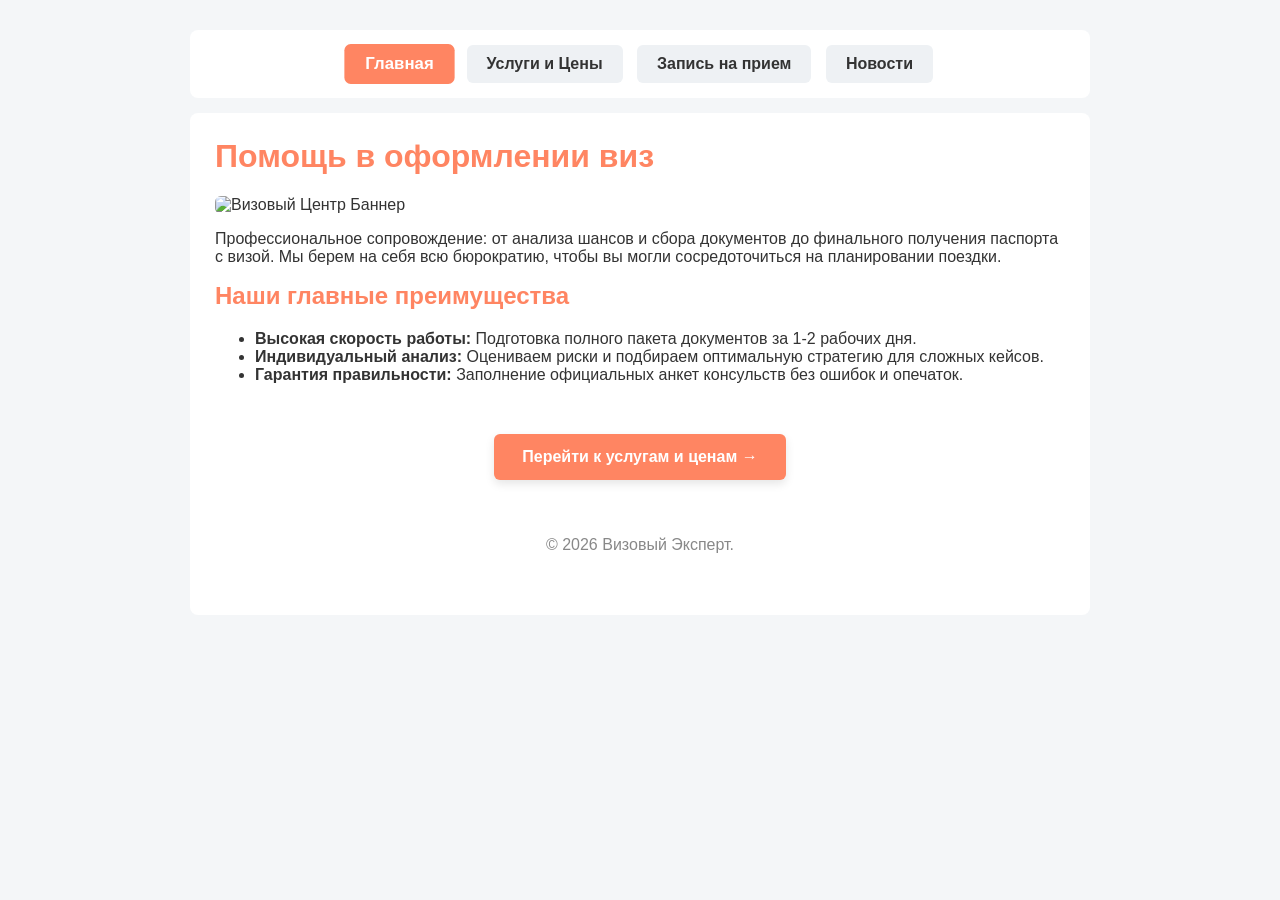
==== index.html @ dfac4883 "Add files via upload" ====
<!DOCTYPE html>
<html lang="ru">
<head>
    <meta charset="UTF-8">
    <meta name="viewport" content="width=device-width, initial-scale=1.0">
    <title>Визовый Центр — Главная</title>
    <link rel="stylesheet" href="style.css">
</head>
<body>

    <div class="menu">
        <a href="index.html" class="button active">Главная</a>
        <a href="catalog.html" class="button">Услуги и Цены</a>
        <a href="contacts.html" class="button">Запись на прием</a>
        <a href="news.html" class="button">Новости</a>
    </div>

    <div class="content-box">
        <h1>Помощь в оформлении виз</h1>
        
        <img src="https://placehold.co/900x350/ff8562/white?text=Visa+Center+Expert" alt="Визовый Центр Баннер">
        
        <p class="intro-text">Профессиональное сопровождение: от анализа шансов и сбора документов до финального получения паспорта с визой. Мы берем на себя всю бюрократию, чтобы вы могли сосредоточиться на планировании поездки.</p>
        
        <h2>Наши главные преимущества</h2>
        <ul>
            <li><strong>Высокая скорость работы:</strong> Подготовка полного пакета документов за 1-2 рабочих дня.</li>
            <li><strong>Индивидуальный анализ:</strong> Оцениваем риски и подбираем оптимальную стратегию для сложных кейсов.</li>
            <li><strong>Гарантия правильности:</strong> Заполнение официальных анкет консульств без ошибок и опечаток.</li>
        </ul>

        <div style="text-align: center; margin-top: 30px;">
    <a href="catalog.html" class="action-btn" style="text-decoration: none; display: inline-block;">Перейти к услугам и ценам &rarr;</a>
</div>

    <footer>
        <p>&copy; 2026 Визовый Эксперт.</p>
    </footer>

</body>
</html>
---- style.css ----
/* Базовый фон сайта (НЕ белый) */
body { font-family: Arial, sans-serif; background: #f4f6f8; padding: 15px; color: #333; margin: 0; }

/* Белые блоки контента (ЖЕСТКАЯ КОРРЕКЦИЯ РАЗМЕРОВ) */
.content-box, .form-wrapper, .news-card, .menu { 
    background: #fff; padding: 25px; margin: 15px auto; border-radius: 8px; 
    box-sizing: border-box; max-width: 900px; width: 100%; word-wrap: break-word; 
}

/* Меню навигации */
.menu { text-align: center; padding: 10px; }

/* Ссылки-кнопки в верхнем меню */
.button { 
    background: #eef1f4; color: #333; padding: 10px 20px; text-decoration: none; 
    margin: 5px; display: inline-block; border-radius: 6px; font-weight: bold; transition: 0.2s; 
}
.button:hover, .button.active { background: #ff8562; color: #fff; transform: scale(1.05); }

/* КРУПНЫЕ НИЖНИЕ КНОПКИ (ТЕПЕРЬ ОНИ САМИ СТАНОВЯТСЯ БЕЛЫМИ КАРТОЧКАМИ, ЕСЛИ ВЫПАЛИ ИЗ РАМКИ) */
.action-btn, .submit-btn { 
    display: block; background: #ff8562; color: #fff; padding: 14px 28px; text-decoration: none;
    margin: 20px auto; max-width: 320px; text-align: center; border-radius: 6px; font-weight: bold; 
    transition: 0.2s; border: none; cursor: pointer; box-shadow: 0 4px 10px rgba(0,0,0,0.1);
}
.action-btn:hover, .submit-btn:hover { background: #e57352; transform: scale(1.05); }

/* Адаптивность таблиц, картинок и форм */
table { width: 100%; border-collapse: collapse; margin: 15px 0; display: block; overflow-x: auto; }
th, td { border: 1px solid #ddd; padding: 10px; text-align: left; }
img { max-width: 100%; height: auto; border-radius: 6px; }
input { width: 100%; padding: 12px; margin: 10px 0; box-sizing: border-box; border: 1px solid #ccc; border-radius: 4px; }
h1, h2, h3 { color: #ff8562; margin-top: 0; }

/* Подвал сайта (зафиксирован строго по центру снизу) */
footer { text-align: center; padding: 20px; color: #888; clear: both; width: 100%; max-width: 900px; margin: 0 auto; box-sizing: border-box; }
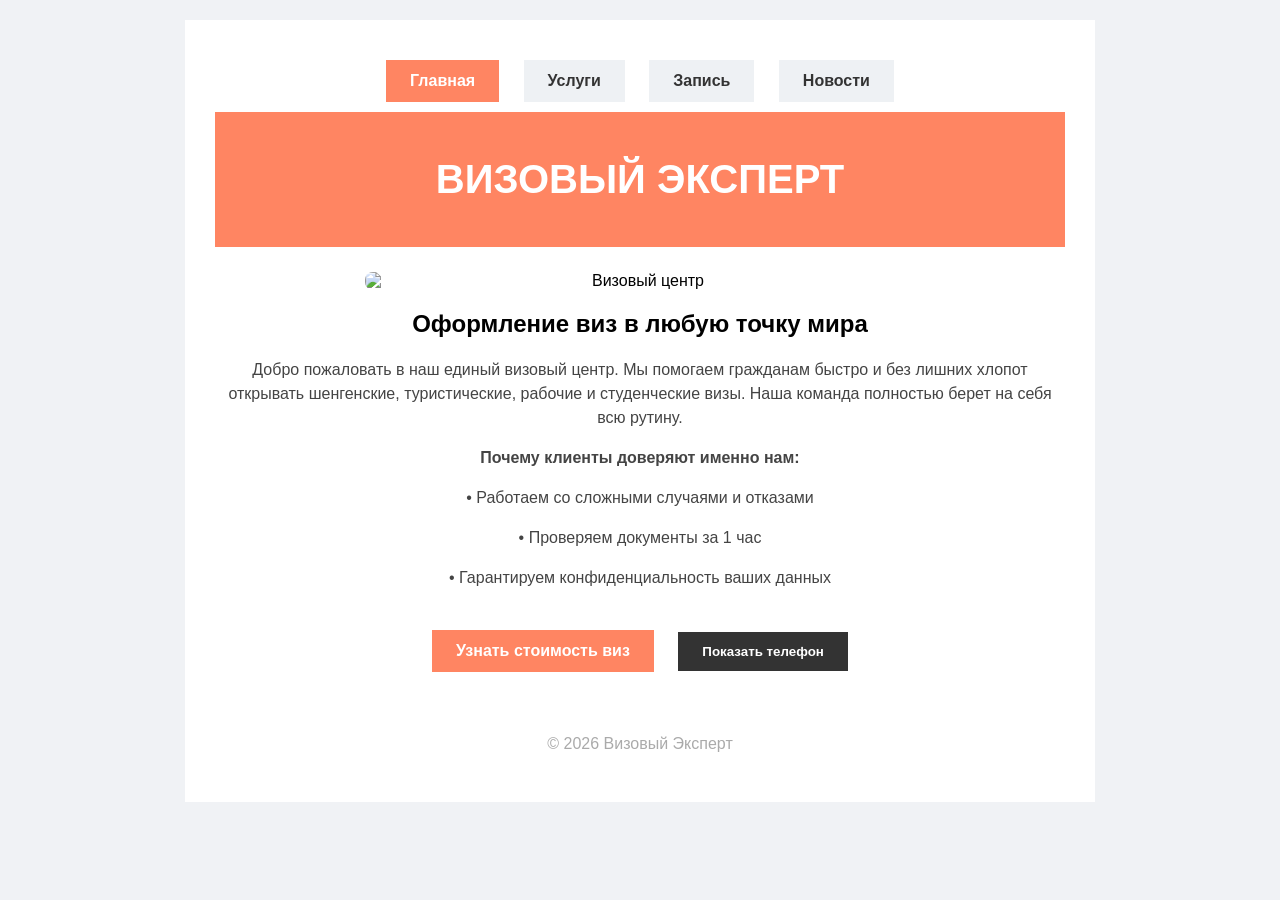
==== commit c52e9f14: "Add files via upload" ====
--- a/index.html
+++ b/index.html
@@ -1,41 +1,39 @@
 <!DOCTYPE html>
-<html lang="ru">
+<html>
 <head>
     <meta charset="UTF-8">
-    <meta name="viewport" content="width=device-width, initial-scale=1.0">
-    <title>Визовый Центр — Главная</title>
+    <title>Визовый Эксперт — Главная</title>
     <link rel="stylesheet" href="style.css">
 </head>
 <body>
+    <div class="main-wrapper">
+        <div class="menu">
+            <a href="index.html" class="button active">Главная</a>
+            <a href="catalog.html" class="button">Услуги</a>
+            <a href="contacts.html" class="button">Запись</a>
+            <a href="news.html" class="button">Новости</a>
+        </div>
 
-    <div class="menu">
-        <a href="index.html" class="button active">Главная</a>
-        <a href="catalog.html" class="button">Услуги и Цены</a>
-        <a href="contacts.html" class="button">Запись на прием</a>
-        <a href="news.html" class="button">Новости</a>
+        <div class="hero-banner">
+            <h1>ВИЗОВЫЙ ЭКСПЕРТ</h1>
+        </div>
+
+        <img src="https://images.unsplash.com/photo-1436491865332-7a61a109cc05?q=80&w=600" alt="Визовый центр" class="page-img">
+
+        <h2>Оформление виз в любую точку мира</h2>
+        <p>Добро пожаловать в наш единый визовый центр. Мы помогаем гражданам быстро и без лишних хлопот открывать шенгенские, туристические, рабочие и студенческие визы. Наша команда полностью берет на себя всю рутину.</p>
+        
+        <p><b>Почему клиенты доверяют именно нам:</b></p>
+        <p>• Работаем со сложными случаями и отказами</p>
+        <p>• Проверяем документы за 1 час</p>
+        <p>• Гарантируем конфиденциальность ваших данных</p>
+
+        <div style="margin-top: 30px;">
+            <a href="catalog.html" class="action-btn">Узнать стоимость виз</a>
+            <button onclick="alert('Наш телефон: +7 (495) 123-45-67. Звоните с 9:00 до 21:00')" class="action-btn" style="background-color: #333;">Показать телефон</button>
+        </div>
+
+        <p style="color: #aaa; margin-top: 50px;">© 2026 Визовый Эксперт</p>
     </div>
-
-    <div class="content-box">
-        <h1>Помощь в оформлении виз</h1>
-        
-        <img src="https://placehold.co/900x350/ff8562/white?text=Visa+Center+Expert" alt="Визовый Центр Баннер">
-        
-        <p class="intro-text">Профессиональное сопровождение: от анализа шансов и сбора документов до финального получения паспорта с визой. Мы берем на себя всю бюрократию, чтобы вы могли сосредоточиться на планировании поездки.</p>
-        
-        <h2>Наши главные преимущества</h2>
-        <ul>
-            <li><strong>Высокая скорость работы:</strong> Подготовка полного пакета документов за 1-2 рабочих дня.</li>
-            <li><strong>Индивидуальный анализ:</strong> Оцениваем риски и подбираем оптимальную стратегию для сложных кейсов.</li>
-            <li><strong>Гарантия правильности:</strong> Заполнение официальных анкет консульств без ошибок и опечаток.</li>
-        </ul>
-
-        <div style="text-align: center; margin-top: 30px;">
-    <a href="catalog.html" class="action-btn" style="text-decoration: none; display: inline-block;">Перейти к услугам и ценам &rarr;</a>
-</div>
-
-    <footer>
-        <p>&copy; 2026 Визовый Эксперт.</p>
-    </footer>
-
 </body>
 </html>
--- a/style.css
+++ b/style.css
@@ -1,36 +1,91 @@
-/* Базовый фон сайта (НЕ белый) */
-body { font-family: Arial, sans-serif; background: #f4f6f8; padding: 15px; color: #333; margin: 0; }
-
-/* Белые блоки контента (ЖЕСТКАЯ КОРРЕКЦИЯ РАЗМЕРОВ) */
-.content-box, .form-wrapper, .news-card, .menu { 
-    background: #fff; padding: 25px; margin: 15px auto; border-radius: 8px; 
-    box-sizing: border-box; max-width: 900px; width: 100%; word-wrap: break-word; 
+/* Основной фон вокруг сайта */
+body {
+    font-family: Arial, sans-serif;
+    background-color: #f0f2f5;
+    margin: 0;
+    padding: 20px;
+    text-align: center;
 }
 
-/* Меню навигации */
-.menu { text-align: center; padding: 10px; }
+/* Белая рамка контента */
+.main-wrapper {
+    width: 850px;
+    margin: 0 auto;
+    background-color: white;
+    padding: 30px;
+}
 
-/* Ссылки-кнопки в верхнем меню */
-.button { 
-    background: #eef1f4; color: #333; padding: 10px 20px; text-decoration: none; 
-    margin: 5px; display: inline-block; border-radius: 6px; font-weight: bold; transition: 0.2s; 
+/* Оранжевая плитка заголовка */
+.hero-banner {
+    background-color: #ff8562;
+    color: white;
+    padding: 45px;
+    margin-bottom: 25px;
 }
-.button:hover, .button.active { background: #ff8562; color: #fff; transform: scale(1.05); }
+.hero-banner h1 {
+    margin: 0;
+    font-size: 40px;
+}
 
-/* КРУПНЫЕ НИЖНИЕ КНОПКИ (ТЕПЕРЬ ОНИ САМИ СТАНОВЯТСЯ БЕЛЫМИ КАРТОЧКАМИ, ЕСЛИ ВЫПАЛИ ИЗ РАМКИ) */
-.action-btn, .submit-btn { 
-    display: block; background: #ff8562; color: #fff; padding: 14px 28px; text-decoration: none;
-    margin: 20px auto; max-width: 320px; text-align: center; border-radius: 6px; font-weight: bold; 
-    transition: 0.2s; border: none; cursor: pointer; box-shadow: 0 4px 10px rgba(0,0,0,0.1);
+/* Кнопки навигации и действия */
+.button, .action-btn, .submit-btn {
+    background-color: #ff8562;
+    color: white;
+    padding: 12px 24px;
+    text-decoration: none;
+    display: inline-block;
+    margin: 10px;
+    font-weight: bold;
+    border: none;
+    cursor: pointer;
 }
-.action-btn:hover, .submit-btn:hover { background: #e57352; transform: scale(1.05); }
 
-/* Адаптивность таблиц, картинок и форм */
-table { width: 100%; border-collapse: collapse; margin: 15px 0; display: block; overflow-x: auto; }
-th, td { border: 1px solid #ddd; padding: 10px; text-align: left; }
-img { max-width: 100%; height: auto; border-radius: 6px; }
-input { width: 100%; padding: 12px; margin: 10px 0; box-sizing: border-box; border: 1px solid #ccc; border-radius: 4px; }
-h1, h2, h3 { color: #ff8562; margin-top: 0; }
+/* Стили кнопок меню */
+.menu .button {
+    background-color: #eef1f4;
+    color: #333;
+}
+.menu .button.active {
+    background-color: #ff8562;
+    color: white;
+}
 
-/* Подвал сайта (зафиксирован строго по центру снизу) */
-footer { text-align: center; padding: 20px; color: #888; clear: both; width: 100%; max-width: 900px; margin: 0 auto; box-sizing: border-box; }+/* Таблица цен */
+table {
+    width: 100%;
+    border-collapse: collapse;
+    margin: 25px 0;
+}
+th, td {
+    border: 1px solid #ddd;
+    padding: 12px;
+    text-align: left;
+}
+th {
+    background-color: #f9f9f9;
+}
+
+/* Поля ввода формы */
+input {
+    width: 350px;
+    padding: 10px;
+    margin: 5px 0 15px 0;
+    border: 1px solid #ccc;
+}
+
+/* Текст */
+p {
+    font-size: 16px;
+    line-height: 1.5;
+    color: #444;
+}
+
+/* НАСТРОЙКА КАРТИНОК: чтобы красиво стояли по центру и не ломали рамку */
+.page-img {
+    width: 100%;
+    max-width: 550px;     /* Оптимальный размер фотографии на странице */
+    height: auto;
+    margin: 20px auto;
+    border-radius: 8px;   /* Элегантные круглые уголки */
+    display: block;       /* Выравнивание по центру */
+}
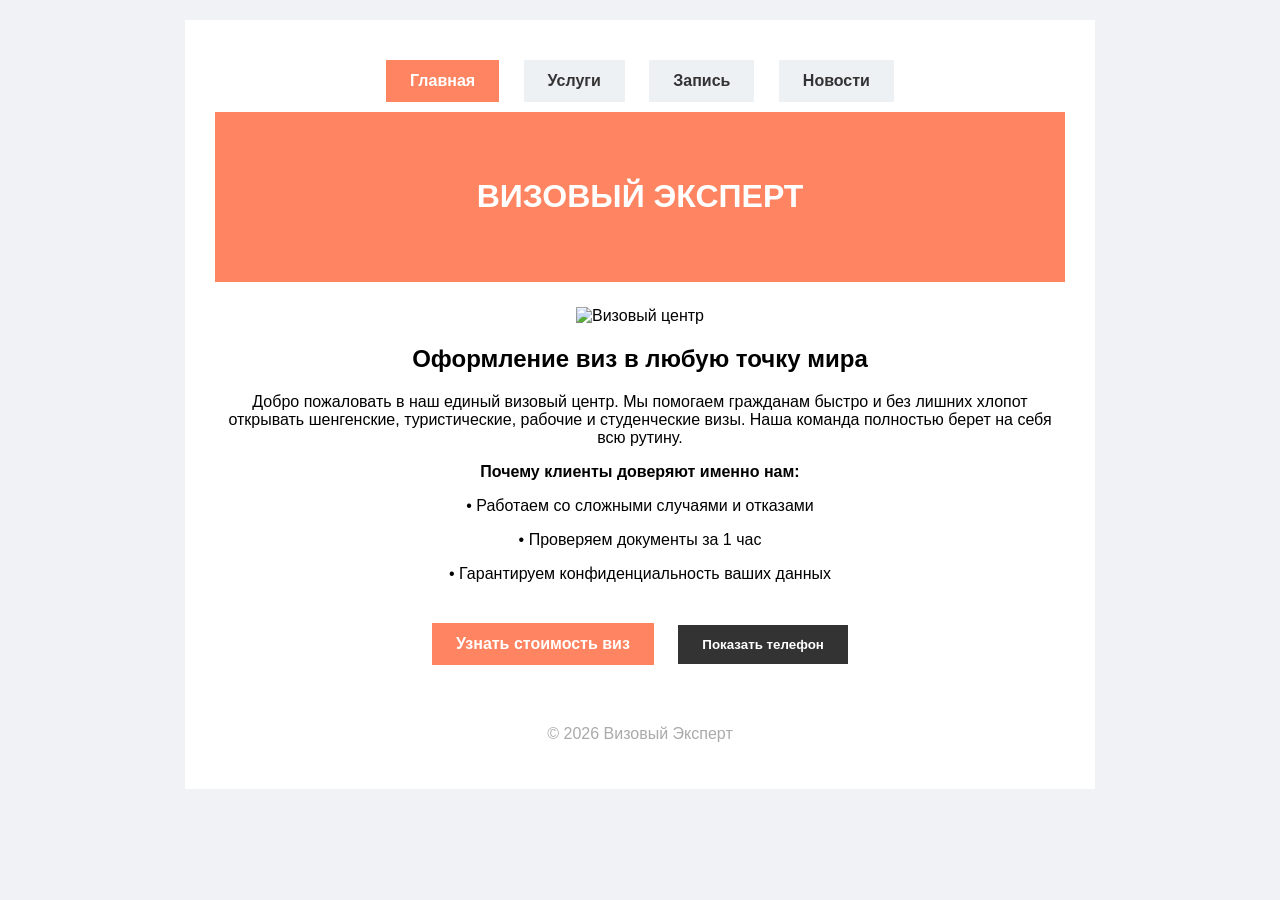
==== commit 965310fa: "Add files via upload" ====
--- a/index.html
+++ b/index.html
@@ -18,7 +18,8 @@
             <h1>ВИЗОВЫЙ ЭКСПЕРТ</h1>
         </div>
 
-        <img src="https://images.unsplash.com/photo-1436491865332-7a61a109cc05?q=80&w=600" alt="Визовый центр" class="page-img">
+        <!-- Твоя картинка для главной страницы -->
+        <img src="images/main_banner.jpg" alt="Визовый центр" class="page-img">
 
         <h2>Оформление виз в любую точку мира</h2>
         <p>Добро пожаловать в наш единый визовый центр. Мы помогаем гражданам быстро и без лишних хлопот открывать шенгенские, туристические, рабочие и студенческие визы. Наша команда полностью берет на себя всю рутину.</p>
--- a/style.css
+++ b/style.css
@@ -1,91 +1,48 @@
-/* Основной фон вокруг сайта */
+/* 1. Настройки всей страницы: шрифт и серый фон вокруг сайта */
 body {
     font-family: Arial, sans-serif;
     background-color: #f0f2f5;
     margin: 0;
     padding: 20px;
-    text-align: center;
+    text-align: center; /* Центрирует абсолютно все тексты и кнопки на сайте */
 }
 
-/* Белая рамка контента */
+/* 2. Белая рамка: держит контент всех страниц в одном ровном блоке */
 .main-wrapper {
-    width: 850px;
-    margin: 0 auto;
+    width: 850px;       /* Четкая фиксированная ширина сайта */
+    margin: 0 auto;     /* Магия выравнивания самого белого блока по центру экрана */
     background-color: white;
     padding: 30px;
 }
 
-/* Оранжевая плитка заголовка */
+/* 3. Оранжевая шапка: та самая плитка, которая теперь одинаковая на всех слайдах */
 .hero-banner {
-    background-color: #ff8562;
-    color: white;
-    padding: 45px;
-    margin-bottom: 25px;
-}
-.hero-banner h1 {
-    margin: 0;
-    font-size: 40px;
+    background-color: #ff8562; /* Наш фирменный оранжевый цвет */
+    color: white;              /* Белый цвет букв для заголовка */
+    padding: 45px;             /* Внутренние отступы, создающие высоту баннера */
+    margin-bottom: 25px;       /* Отступ снизу, чтобы текст не прилипал к шапке */
 }
 
-/* Кнопки навигации и действия */
+/* 4. Общий стиль для ВСЕХ кнопок на сайте (меню и нижние переходы) */
 .button, .action-btn, .submit-btn {
     background-color: #ff8562;
     color: white;
     padding: 12px 24px;
-    text-decoration: none;
-    display: inline-block;
+    text-decoration: none;     /* Убирает стандартное синее подчеркивание у ссылок */
+    display: inline-block;     /* Позволяет кнопкам вставать в один ряд и иметь отступы */
     margin: 10px;
     font-weight: bold;
-    border: none;
-    cursor: pointer;
+    border: none;              /* Убирает уродливые стандартные рамки кнопок браузера */
 }
 
-/* Стили кнопок меню */
+/* 5. Кнопки в меню: делаем их временно серыми, чтобы они отличались от остальных */
 .menu .button {
     background-color: #eef1f4;
     color: #333;
 }
+
+/* 6. Активная кнопка: подсвечивает оранжевым цветом пункт меню той страницы, где мы находимся */
 .menu .button.active {
     background-color: #ff8562;
     color: white;
-}
-
-/* Таблица цен */
-table {
-    width: 100%;
-    border-collapse: collapse;
-    margin: 25px 0;
-}
-th, td {
-    border: 1px solid #ddd;
-    padding: 12px;
-    text-align: left;
-}
-th {
-    background-color: #f9f9f9;
-}
-
-/* Поля ввода формы */
-input {
-    width: 350px;
-    padding: 10px;
-    margin: 5px 0 15px 0;
-    border: 1px solid #ccc;
-}
-
-/* Текст */
-p {
-    font-size: 16px;
-    line-height: 1.5;
-    color: #444;
-}
-
-/* НАСТРОЙКА КАРТИНОК: чтобы красиво стояли по центру и не ломали рамку */
-.page-img {
-    width: 100%;
-    max-width: 550px;     /* Оптимальный размер фотографии на странице */
-    height: auto;
-    margin: 20px auto;
-    border-radius: 8px;   /* Элегантные круглые уголки */
-    display: block;       /* Выравнивание по центру */
 }
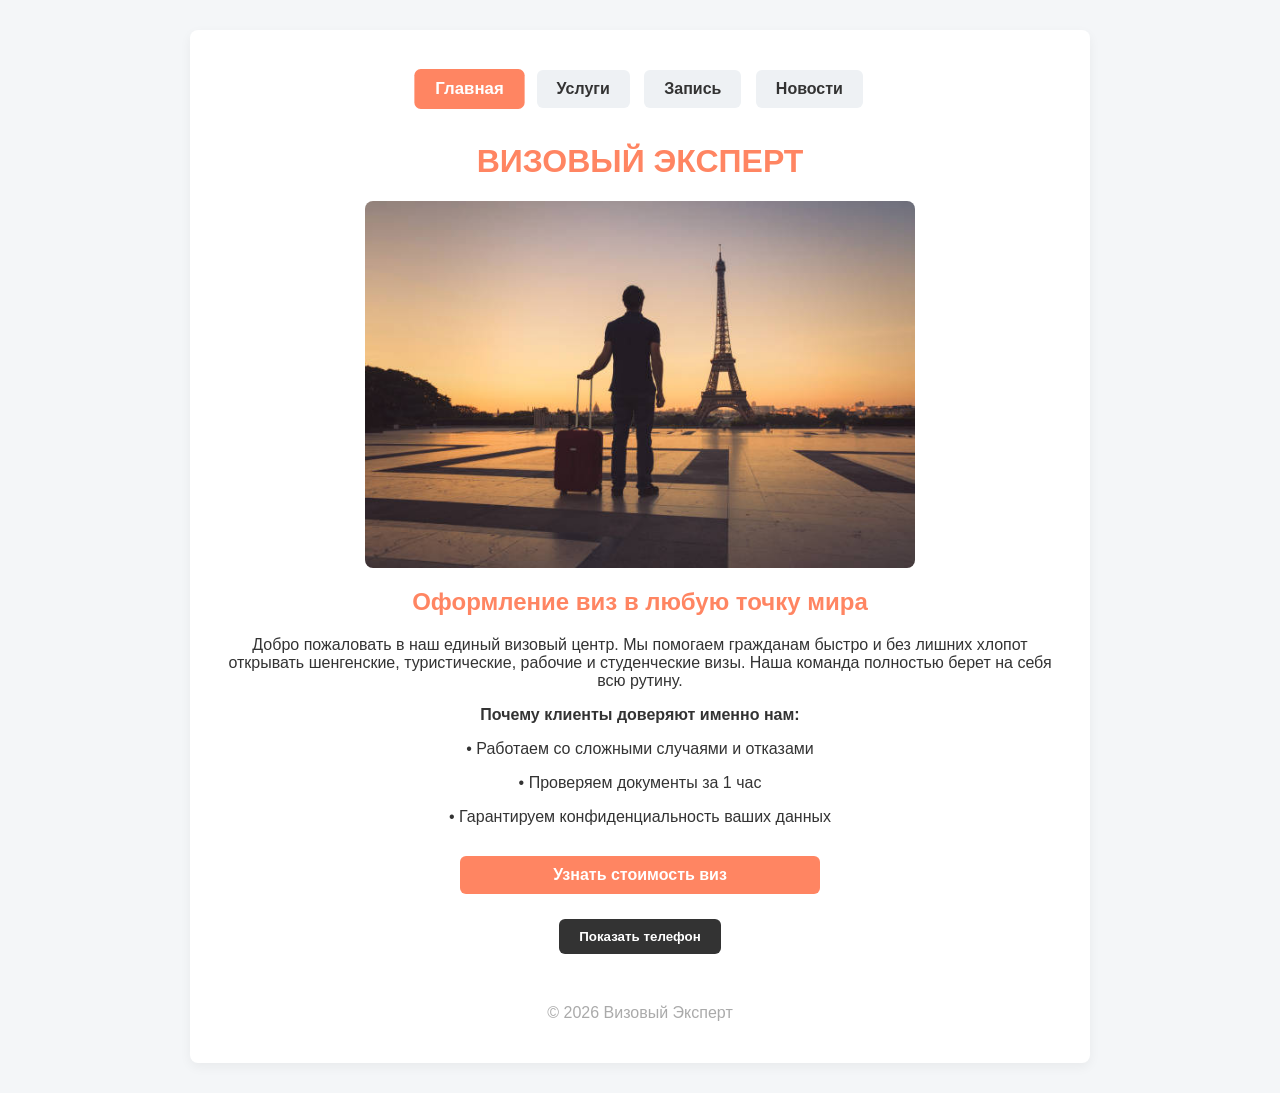
==== commit 0c578b7b: "Add files via upload" ====
--- a/index.html
+++ b/index.html
@@ -19,7 +19,7 @@
         </div>
 
         <!-- Твоя картинка для главной страницы -->
-        <img src="images/main_banner.jpg" alt="Визовый центр" class="page-img">
+        <img src="main_banner.jpg" alt="Визовый центр" class="page-img">
 
         <h2>Оформление виз в любую точку мира</h2>
         <p>Добро пожаловать в наш единый визовый центр. Мы помогаем гражданам быстро и без лишних хлопот открывать шенгенские, туристические, рабочие и студенческие визы. Наша команда полностью берет на себя всю рутину.</p>
--- a/style.css
+++ b/style.css
@@ -1,48 +1,39 @@
-/* 1. Настройки всей страницы: шрифт и серый фон вокруг сайта */
-body {
-    font-family: Arial, sans-serif;
-    background-color: #f0f2f5;
-    margin: 0;
-    padding: 20px;
-    text-align: center; /* Центрирует абсолютно все тексты и кнопки на сайте */
+/* Базовый фон сайта (НЕ белый по методичке) */
+body { font-family: Arial, sans-serif; background: #f4f6f8; padding: 15px; color: #333; margin: 0; text-align: center; }
+
+/* Белые блоки контента (ЗАЩИТА ОТ ВЫЛЕЗАНИЯ НАДПИСЕЙ И КАРТИНОК) */
+.main-wrapper { 
+    background: #fff; padding: 25px; margin: 15px auto; border-radius: 8px; 
+    box-shadow: 0 4px 12px rgba(0,0,0,0.05);
+    box-sizing: border-box; max-width: 900px; width: 100%; word-wrap: break-word; overflow: hidden; 
 }
 
-/* 2. Белая рамка: держит контент всех страниц в одном ровном блоке */
-.main-wrapper {
-    width: 850px;       /* Четкая фиксированная ширина сайта */
-    margin: 0 auto;     /* Магия выравнивания самого белого блока по центру экрана */
-    background-color: white;
-    padding: 30px;
+/* Меню навигации */
+.menu { text-align: center; padding: 10px; margin-bottom: 20px; }
+
+/* Ссылки-кнопки в верхнем меню */
+.button, .action-btn, .submit-btn { 
+    background: #eef1f4; color: #333; padding: 10px 20px; text-decoration: none; 
+    margin: 5px; display: inline-block; border-radius: 6px; font-weight: bold; transition: 0.2s; border: none; cursor: pointer; 
 }
+.button:hover, .button.active, .action-btn:hover, .submit-btn:hover { background: #ff8562; color: #fff; transform: scale(1.05); }
 
-/* 3. Оранжевая шапка: та самая плитка, которая теперь одинаковая на всех слайдах */
-.hero-banner {
-    background-color: #ff8562; /* Наш фирменный оранжевый цвет */
-    color: white;              /* Белый цвет букв для заголовка */
-    padding: 45px;             /* Внутренние отступы, создающие высоту баннера */
-    margin-bottom: 25px;       /* Отступ снизу, чтобы текст не прилипал к шапке */
-}
+/* Крупные нижние кнопки перехода (БЛОЧНЫЕ И СТРОГО ПО ЦЕНТРУ) */
+.action-btn, .submit-btn { display: block; background: #ff8562; color: #fff; margin: 25px auto 5px; max-width: 320px; text-align: center; }
 
-/* 4. Общий стиль для ВСЕХ кнопок на сайте (меню и нижние переходы) */
-.button, .action-btn, .submit-btn {
-    background-color: #ff8562;
-    color: white;
-    padding: 12px 24px;
-    text-decoration: none;     /* Убирает стандартное синее подчеркивание у ссылок */
-    display: inline-block;     /* Позволяет кнопкам вставать в один ряд и иметь отступы */
-    margin: 10px;
-    font-weight: bold;
-    border: none;              /* Убирает уродливые стандартные рамки кнопок браузера */
-}
+/* Адаптивность таблиц и форм */
+table { width: 100%; border-collapse: collapse; margin: 15px 0; display: block; overflow-x: auto; }
+th, td { border: 1px solid #ddd; padding: 10px; text-align: left; }
+input { width: 100%; padding: 12px; margin: 10px 0; box-sizing: border-box; border: 1px solid #ccc; border-radius: 4px; }
+h1, h2, h3 { color: #ff8562; margin-top: 0; }
+footer { text-align: center; padding: 15px; color: #888; }
 
-/* 5. Кнопки в меню: делаем их временно серыми, чтобы они отличались от остальных */
-.menu .button {
-    background-color: #eef1f4;
-    color: #333;
-}
-
-/* 6. Активная кнопка: подсвечивает оранжевым цветом пункт меню той страницы, где мы находимся */
-.menu .button.active {
-    background-color: #ff8562;
-    color: white;
+/* ИСПРАВЛЕНИЕ ДЛЯ КАРТИНОК: центрирует и сжимает их, чтобы не ломали рамку */
+.page-img {
+    width: 100%;          /* Сжимает картинку, чтобы она не была шире текста */
+    max-width: 550px;     /* Оптимальный размер фотографии на странице */
+    height: auto;         /* Пропорции не искажаются */
+    margin: 20px auto;    /* Центровка и отступы сверху/снизу */
+    border-radius: 8px;   /* Элегантные скругленные края */
+    display: block;       /* Выравнивание по центру */
 }
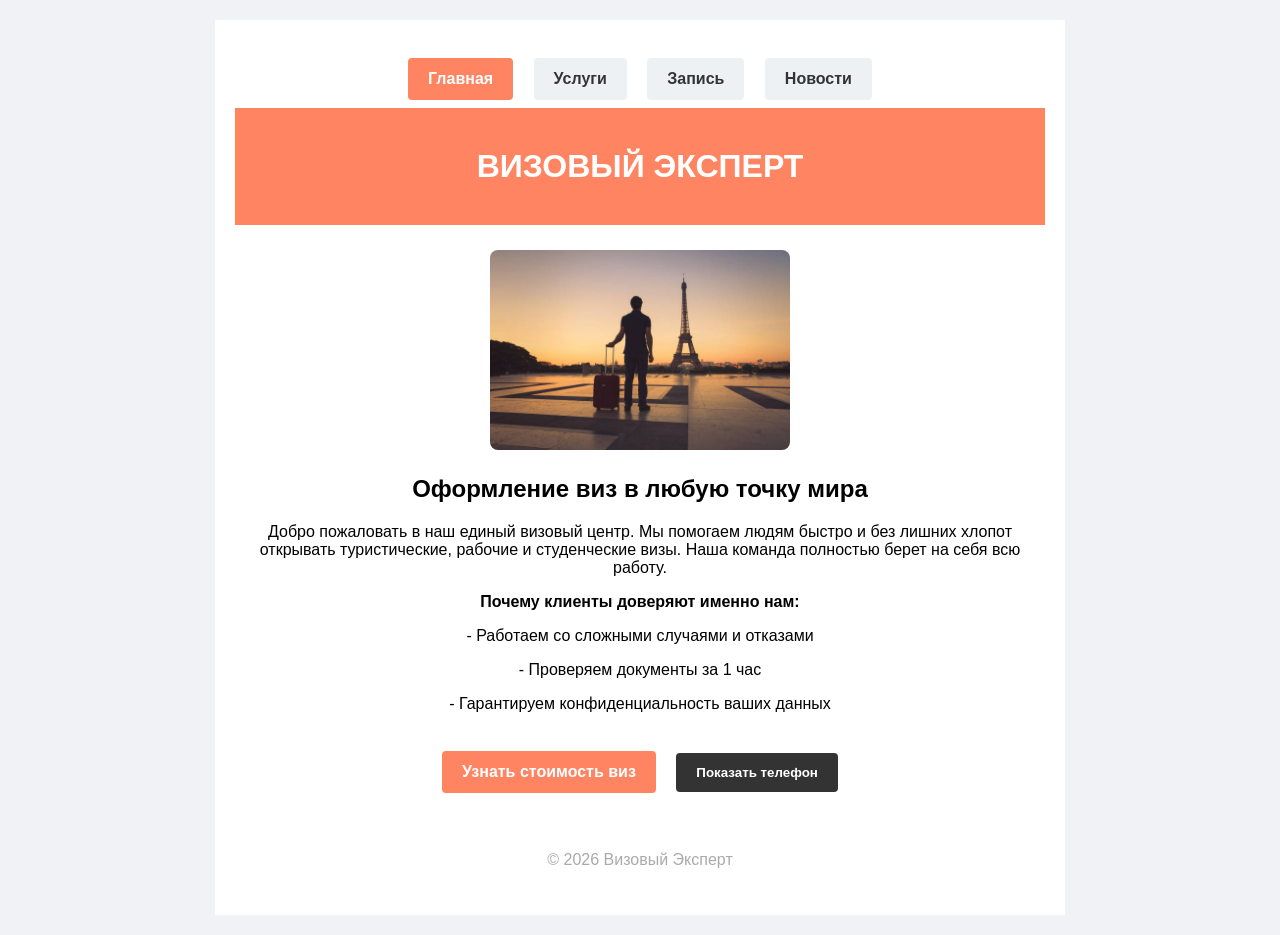
==== commit eaf20f0f: "Add files via upload" ====
--- a/index.html
+++ b/index.html
@@ -17,23 +17,20 @@
         <div class="hero-banner">
             <h1>ВИЗОВЫЙ ЭКСПЕРТ</h1>
         </div>
-
-        <!-- Твоя картинка для главной страницы -->
         <img src="main_banner.jpg" alt="Визовый центр" class="page-img">
 
         <h2>Оформление виз в любую точку мира</h2>
-        <p>Добро пожаловать в наш единый визовый центр. Мы помогаем гражданам быстро и без лишних хлопот открывать шенгенские, туристические, рабочие и студенческие визы. Наша команда полностью берет на себя всю рутину.</p>
+        <p>Добро пожаловать в наш единый визовый центр. Мы помогаем людям быстро и без лишних хлопот открывать туристические, рабочие и студенческие визы. Наша команда полностью берет на себя всю работу.</p>
         
         <p><b>Почему клиенты доверяют именно нам:</b></p>
-        <p>• Работаем со сложными случаями и отказами</p>
-        <p>• Проверяем документы за 1 час</p>
-        <p>• Гарантируем конфиденциальность ваших данных</p>
+        <p>- Работаем со сложными случаями и отказами</p>
+        <p>- Проверяем документы за 1 час</p>
+        <p>- Гарантируем конфиденциальность ваших данных</p>
 
         <div style="margin-top: 30px;">
             <a href="catalog.html" class="action-btn">Узнать стоимость виз</a>
-            <button onclick="alert('Наш телефон: +7 (495) 123-45-67. Звоните с 9:00 до 21:00')" class="action-btn" style="background-color: #333;">Показать телефон</button>
+            <button onclick="alert('Наш телефон: +7 963 766 80 83. Звоните с 9:00 до 23:00')" class="action-btn" style="background-color: #333;">Показать телефон</button>
         </div>
-
         <p style="color: #aaa; margin-top: 50px;">© 2026 Визовый Эксперт</p>
     </div>
 </body>
--- a/style.css
+++ b/style.css
@@ -1,39 +1,82 @@
-/* Базовый фон сайта (НЕ белый по методичке) */
-body { font-family: Arial, sans-serif; background: #f4f6f8; padding: 15px; color: #333; margin: 0; text-align: center; }
-
-/* Белые блоки контента (ЗАЩИТА ОТ ВЫЛЕЗАНИЯ НАДПИСЕЙ И КАРТИНОК) */
-.main-wrapper { 
-    background: #fff; padding: 25px; margin: 15px auto; border-radius: 8px; 
-    box-shadow: 0 4px 12px rgba(0,0,0,0.05);
-    box-sizing: border-box; max-width: 900px; width: 100%; word-wrap: break-word; overflow: hidden; 
+/* 1. Общие настр */
+body {
+    font-family: Arial, sans-serif;
+    background-color: #f0f2f5;
+    margin: 0;
+    padding: 20px 10px; /* отступ по бокам (телефон) */
+    text-align: center;
 }
-
-/* Меню навигации */
-.menu { text-align: center; padding: 10px; margin-bottom: 20px; }
-
-/* Ссылки-кнопки в верхнем меню */
-.button, .action-btn, .submit-btn { 
-    background: #eef1f4; color: #333; padding: 10px 20px; text-decoration: none; 
-    margin: 5px; display: inline-block; border-radius: 6px; font-weight: bold; transition: 0.2s; border: none; cursor: pointer; 
+/* 2. блок-контейнер */
+.main-wrapper {
+    max-width: 850px;   /* фиксированную ширину */
+    width: 100%;
+    margin: 0 auto;
+    background-color: white;
+    padding: 30px 20px;
+    box-sizing: border-box; /* блок предела экрана */
 }
-.button:hover, .button.active, .action-btn:hover, .submit-btn:hover { background: #ff8562; color: #fff; transform: scale(1.05); }
-
-/* Крупные нижние кнопки перехода (БЛОЧНЫЕ И СТРОГО ПО ЦЕНТРУ) */
-.action-btn, .submit-btn { display: block; background: #ff8562; color: #fff; margin: 25px auto 5px; max-width: 320px; text-align: center; }
-
-/* Адаптивность таблиц и форм */
-table { width: 100%; border-collapse: collapse; margin: 15px 0; display: block; overflow-x: auto; }
-th, td { border: 1px solid #ddd; padding: 10px; text-align: left; }
-input { width: 100%; padding: 12px; margin: 10px 0; box-sizing: border-box; border: 1px solid #ccc; border-radius: 4px; }
-h1, h2, h3 { color: #ff8562; margin-top: 0; }
-footer { text-align: center; padding: 15px; color: #888; }
-
-/* ИСПРАВЛЕНИЕ ДЛЯ КАРТИНОК: центрирует и сжимает их, чтобы не ломали рамку */
+/* 3. оранжевая шапка */
+.hero-banner {
+    background-color: #ff8562;
+    color: white;
+    padding: 40px 15px;
+    margin-bottom: 25px;
+}
+.hero-banner h1 {
+    margin: 0;
+    font-size: 32px;
+}
+/* 4. стили кнопок */
+.button, .action-btn, .submit-btn {
+    background-color: #ff8562;
+    color: white;
+    padding: 12px 20px;
+    text-decoration: none;
+    display: inline-block;
+    margin: 8px;
+    font-weight: bold;
+    border: none;
+    cursor: pointer;
+    border-radius: 4px;
+}
+/* 5. кнопки верхнего меню */
+.menu .button {
+    background-color: #eef1f4;
+    color: #333;
+}
+/* 6. активная кнопка меню */
+.menu .button.active {
+    background-color: #ff8562;
+    color: white;
+}
+/* 7. таблица */
+table {
+    width: 100%;
+    border-collapse: collapse;
+    margin: 25px 0;
+    font-size: 14px;
+}
+th, td {
+    border: 1px solid #ddd;
+    padding: 10px 8px;
+    text-align: left;
+}
+/* 8. поля для данных */
+input {
+    width: 100%;
+    max-width: 350px; /* уменьш под телефон, но не становятся большими на ПК */
+    padding: 12px;
+    margin: 8px 0 16px 0;
+    border: 1px solid #ccc;
+    border-radius: 4px;
+    box-sizing: border-box;
+}
+/* 9. размер картинок */
 .page-img {
-    width: 100%;          /* Сжимает картинку, чтобы она не была шире текста */
-    max-width: 550px;     /* Оптимальный размер фотографии на странице */
-    height: auto;         /* Пропорции не искажаются */
-    margin: 20px auto;    /* Центровка и отступы сверху/снизу */
-    border-radius: 8px;   /* Элегантные скругленные края */
-    display: block;       /* Выравнивание по центру */
+    width: 300px !important;
+    max-width: 100% !important;  /* для телефона */
+    height: auto !important;     /* сохраняет пропорции */
+    margin: 25px auto !important;/* отступы сверху и снизу */
+    border-radius: 8px;          /* скругленные края */
+    display: block !important;   /* отдельная строчка */
 }
